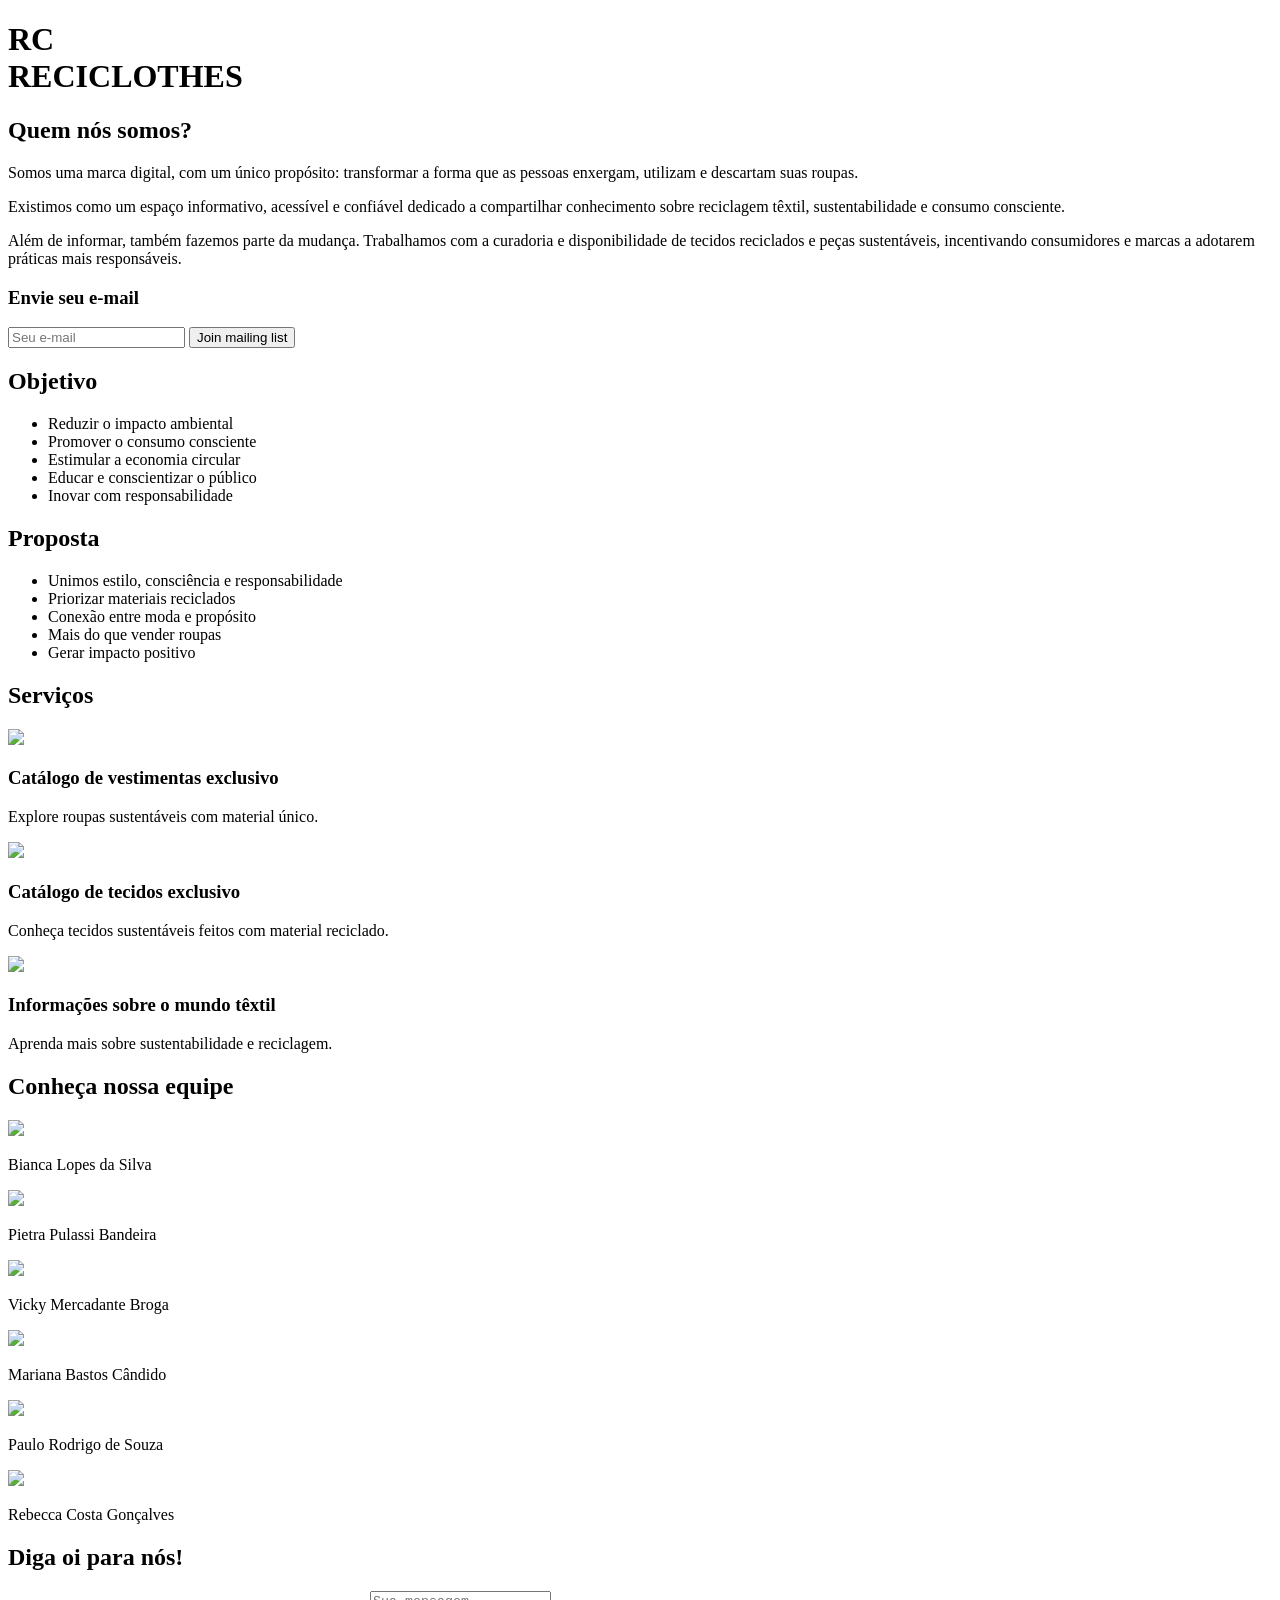
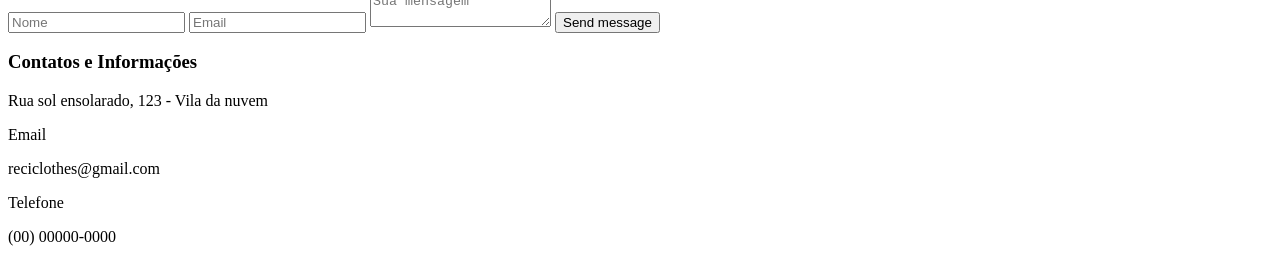
==== index.html @ 9fe7ce59 "Add files via upload" ====
<!DOCTYPE html>
<html lang="pt-br">
<head>
<meta charset="UTF-8">
<meta name="viewport" content="width=device-width, initial-scale=1.0">
<title>Reciclothes</title>
<link rel="stylesheet" href="style.css">
</head>

<body>

<header class="hero">
<div class="overlay">
<h1 class="logo">RC<br>RECICLOTHES</h1>
</div>
</header>

<section class="about">

<div class="about-text">
<h2>Quem nós somos?</h2>

<p>
Somos uma marca digital, com um único propósito: transformar a forma que as
pessoas enxergam, utilizam e descartam suas roupas.
</p>

<p>
Existimos como um espaço informativo, acessível e confiável dedicado a
compartilhar conhecimento sobre reciclagem têxtil,
sustentabilidade e consumo consciente.
</p>

<p>
Além de informar, também fazemos parte da mudança.
Trabalhamos com a curadoria e disponibilidade de tecidos reciclados
e peças sustentáveis, incentivando consumidores e marcas
a adotarem práticas mais responsáveis.
</p>

</div>

<div class="newsletter">

<h3>Envie seu e-mail</h3>

<input type="email" placeholder="Seu e-mail">

<button>Join mailing list</button>

</div>

</section>

<section class="objetivo">

<div class="box">
<h2>Objetivo</h2>

<ul>
<li>Reduzir o impacto ambiental</li>
<li>Promover o consumo consciente</li>
<li>Estimular a economia circular</li>
<li>Educar e conscientizar o público</li>
<li>Inovar com responsabilidade</li>
</ul>
</div>

<div class="box">
<h2>Proposta</h2>

<ul>
<li>Unimos estilo, consciência e responsabilidade</li>
<li>Priorizar materiais reciclados</li>
<li>Conexão entre moda e propósito</li>
<li>Mais do que vender roupas</li>
<li>Gerar impacto positivo</li>
</ul>
</div>

</section>

<section class="servicos">

<h2>Serviços</h2>

<div class="cards">

<div class="card">
<img src="img/roupas.jpg">
<h3>Catálogo de vestimentas exclusivo</h3>
<p>Explore roupas sustentáveis com material único.</p>
</div>

<div class="card">
<img src="img/tecidos.jpg">
<h3>Catálogo de tecidos exclusivo</h3>
<p>Conheça tecidos sustentáveis feitos com material reciclado.</p>
</div>

<div class="card">
<img src="img/fabrica.jpg">
<h3>Informações sobre o mundo têxtil</h3>
<p>Aprenda mais sobre sustentabilidade e reciclagem.</p>
</div>

</div>

</section>

<section class="equipe">

<h2>Conheça nossa equipe</h2>

<div class="team">

<div class="member">
<img src="img/pessoa1.jpg">
<p>Bianca Lopes da Silva</p>
</div>

<div class="member">
<img src="img/pessoa2.jpg">
<p>Pietra Pulassi Bandeira</p>
</div>

<div class="member">
<img src="img/pessoa3.jpg">
<p>Vicky Mercadante Broga</p>
</div>

<div class="member">
<img src="img/pessoa4.jpg">
<p>Mariana Bastos Cândido</p>
</div>

<div class="member">
<img src="img/pessoa5.jpg">
<p>Paulo Rodrigo de Souza</p>
</div>

<div class="member">
<img src="img/pessoa6.jpg">
<p>Rebecca Costa Gonçalves</p>
</div>

</div>

</section>

<section class="contato">

<h2>Diga oi para nós!</h2>

<form>

<input type="text" placeholder="Nome">

<input type="email" placeholder="Email">

<textarea placeholder="Sua mensagem"></textarea>

<button>Send message</button>

</form>

</section>

<footer>

<h3>Contatos e Informações</h3>

<p>Rua sol ensolarado, 123 - Vila da nuvem</p>

<p>Email</p>
<p>reciclothes@gmail.com</p>

<p>Telefone</p>
<p>(00) 00000-0000</p>

</footer>

</body>
</html>
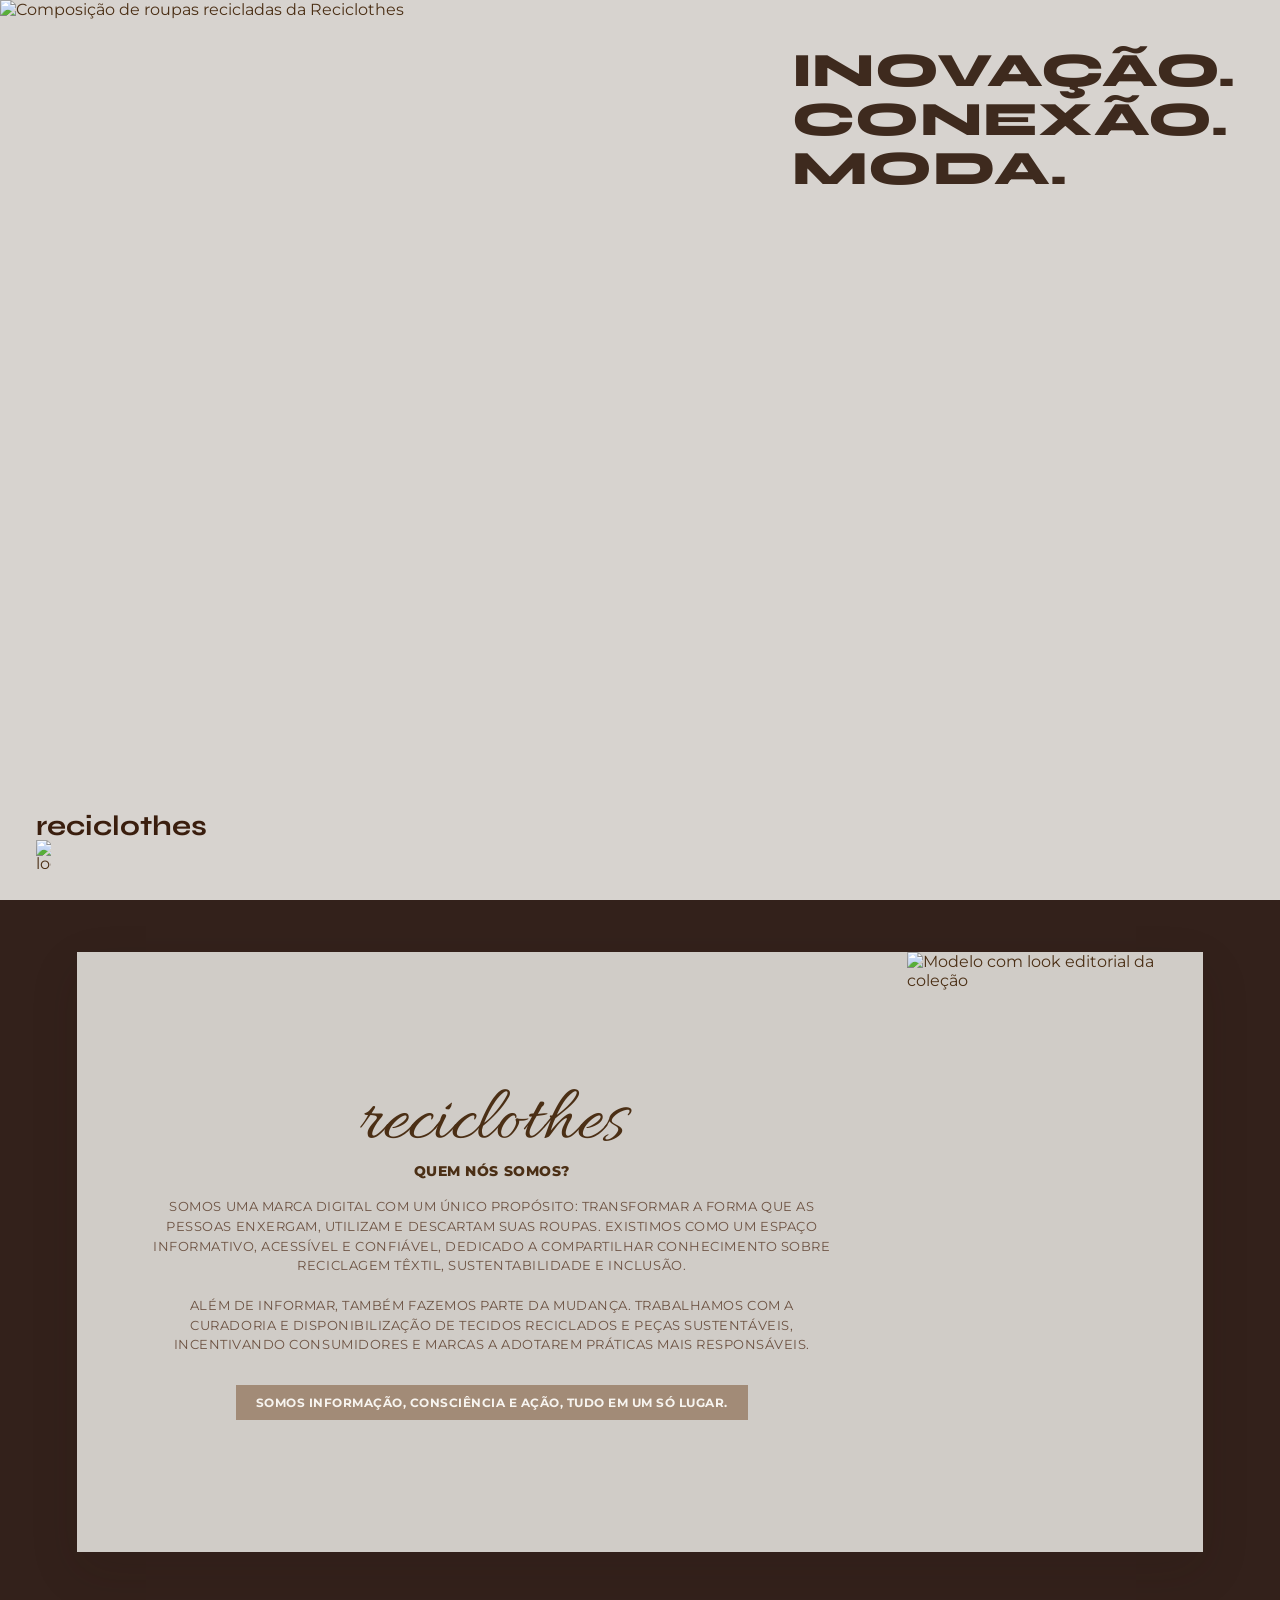
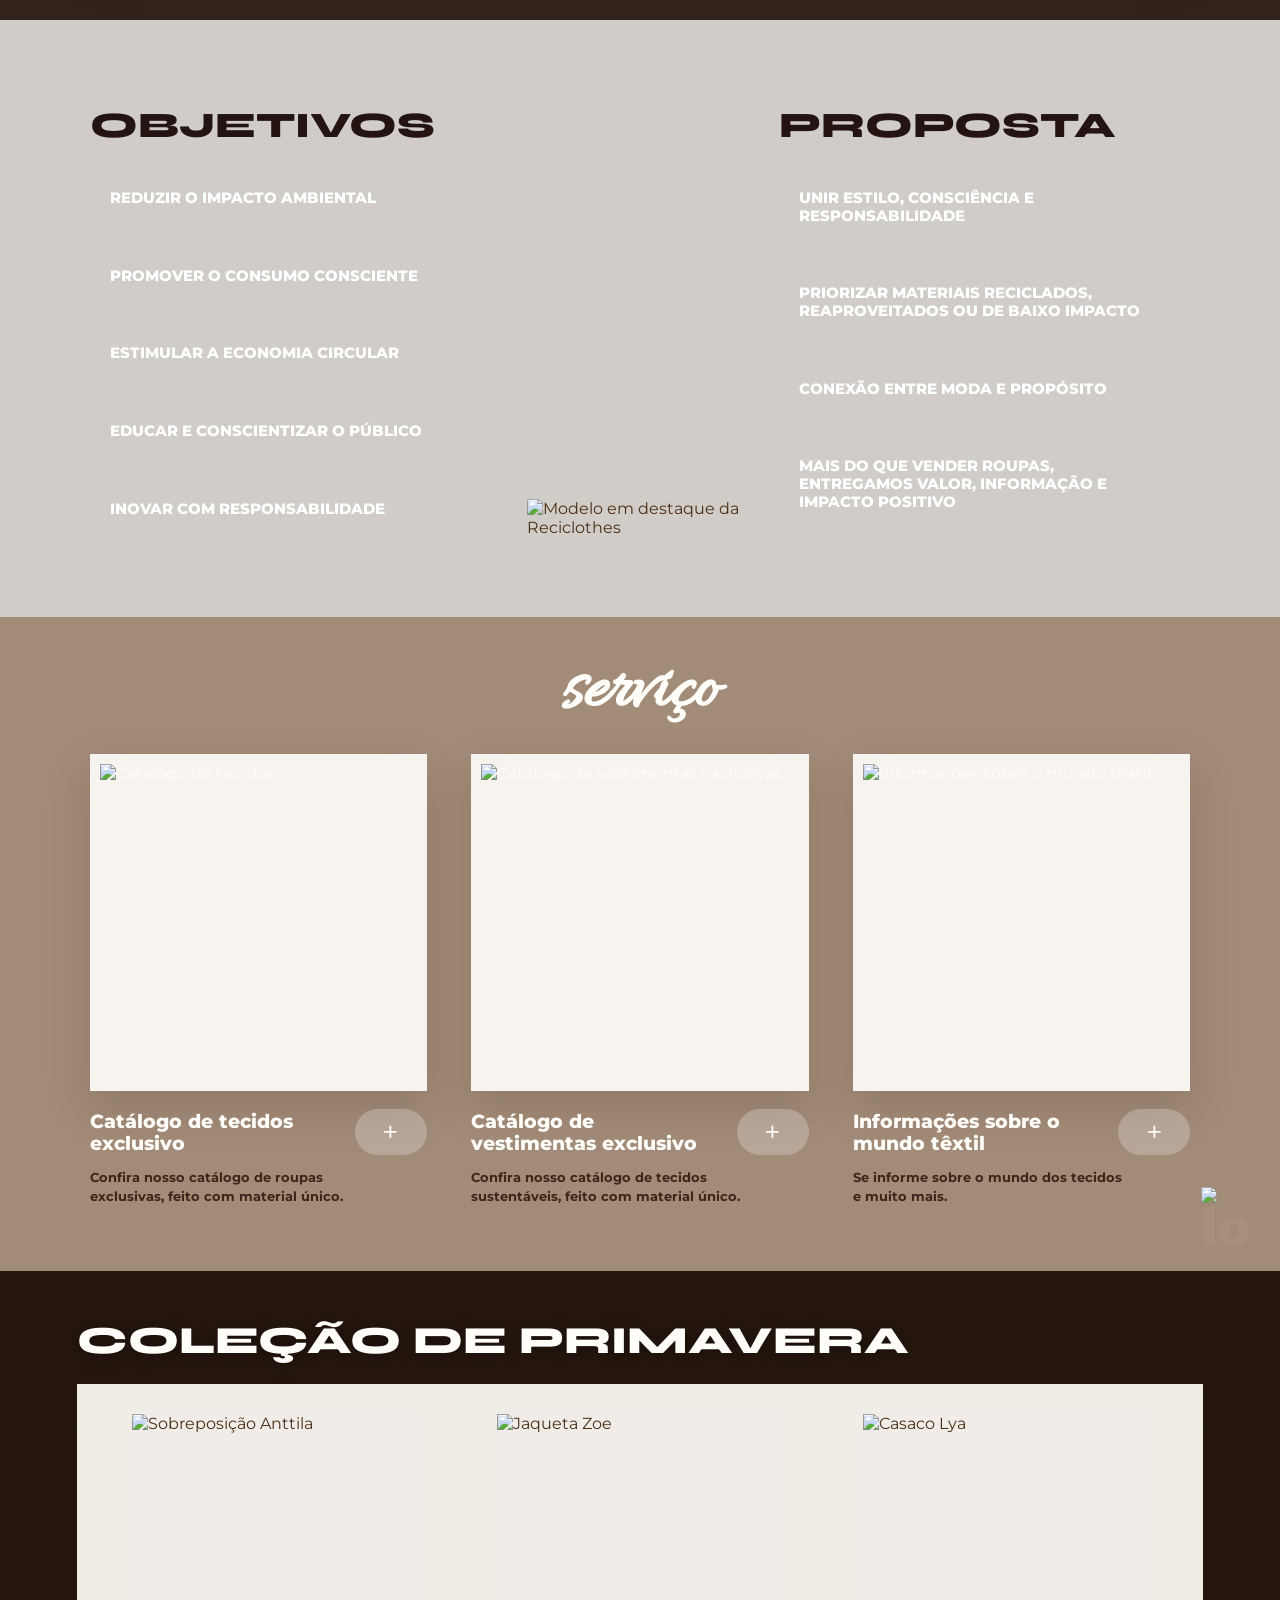
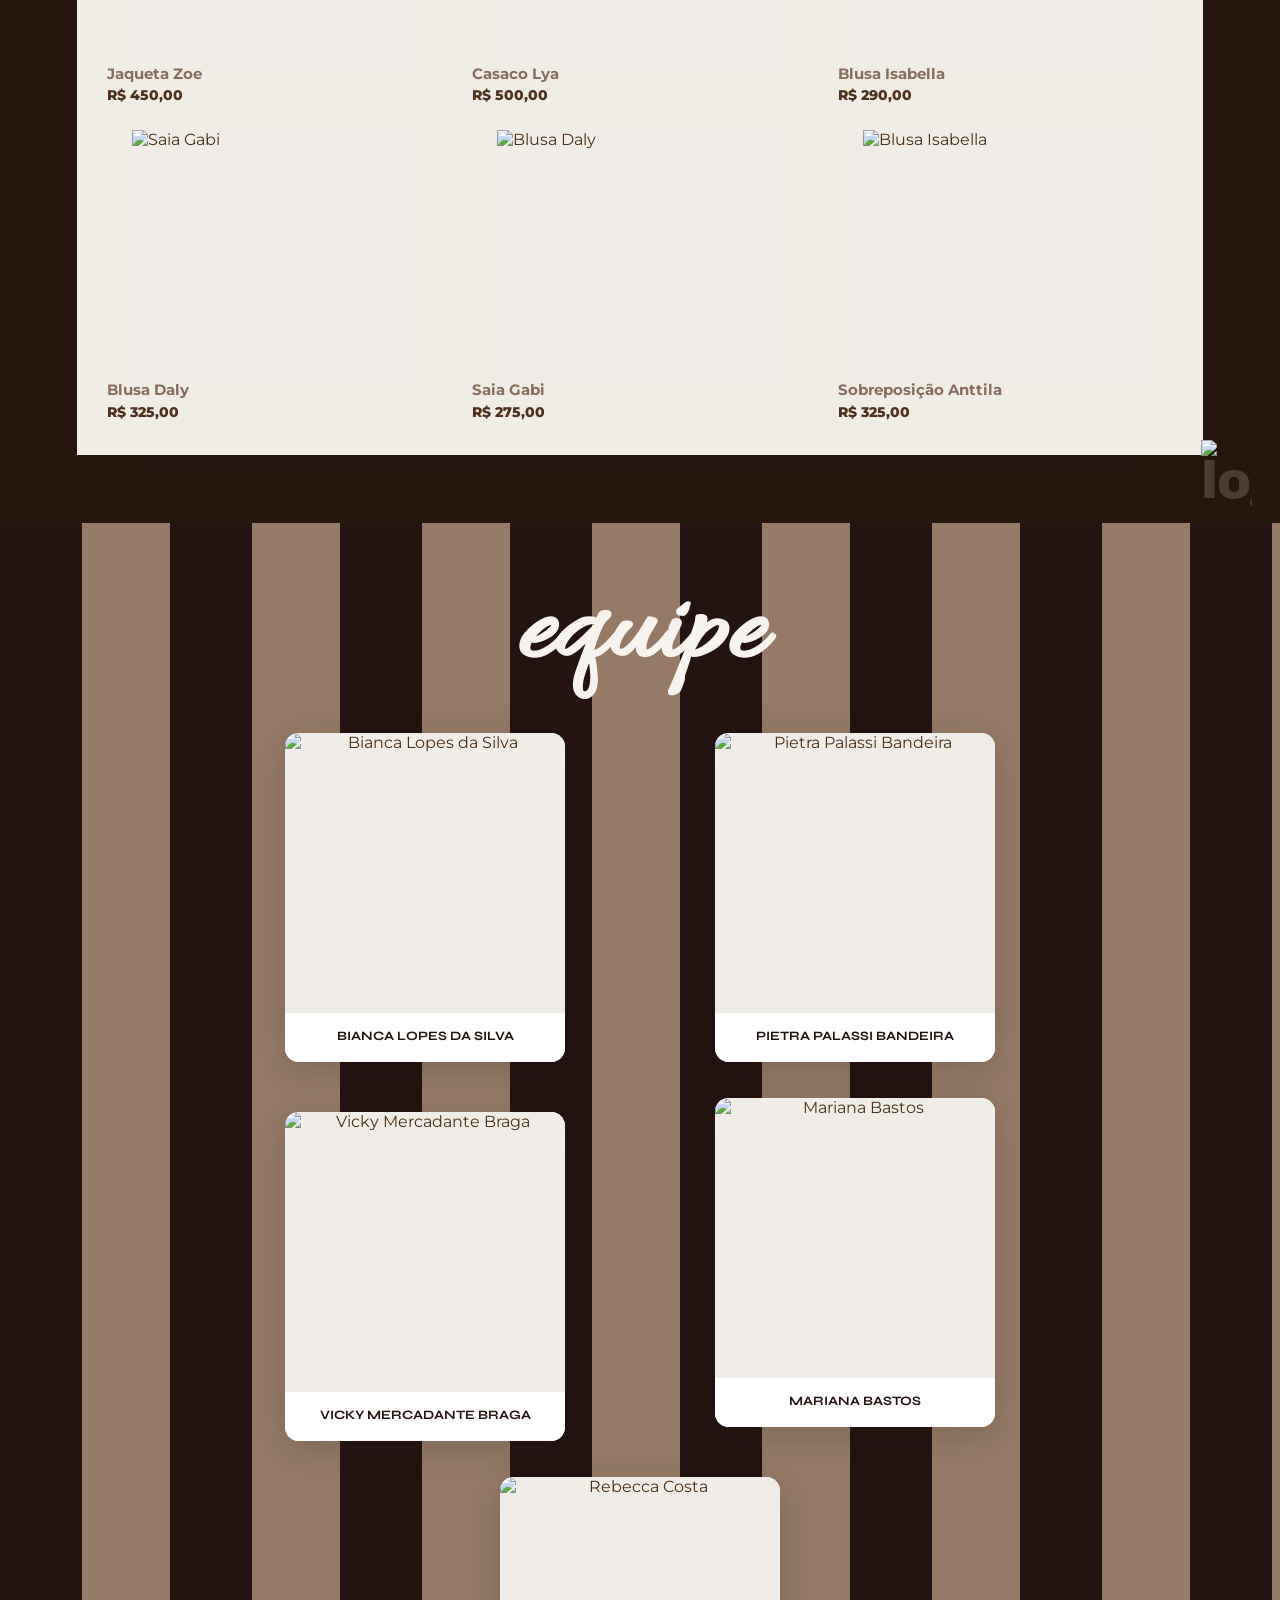
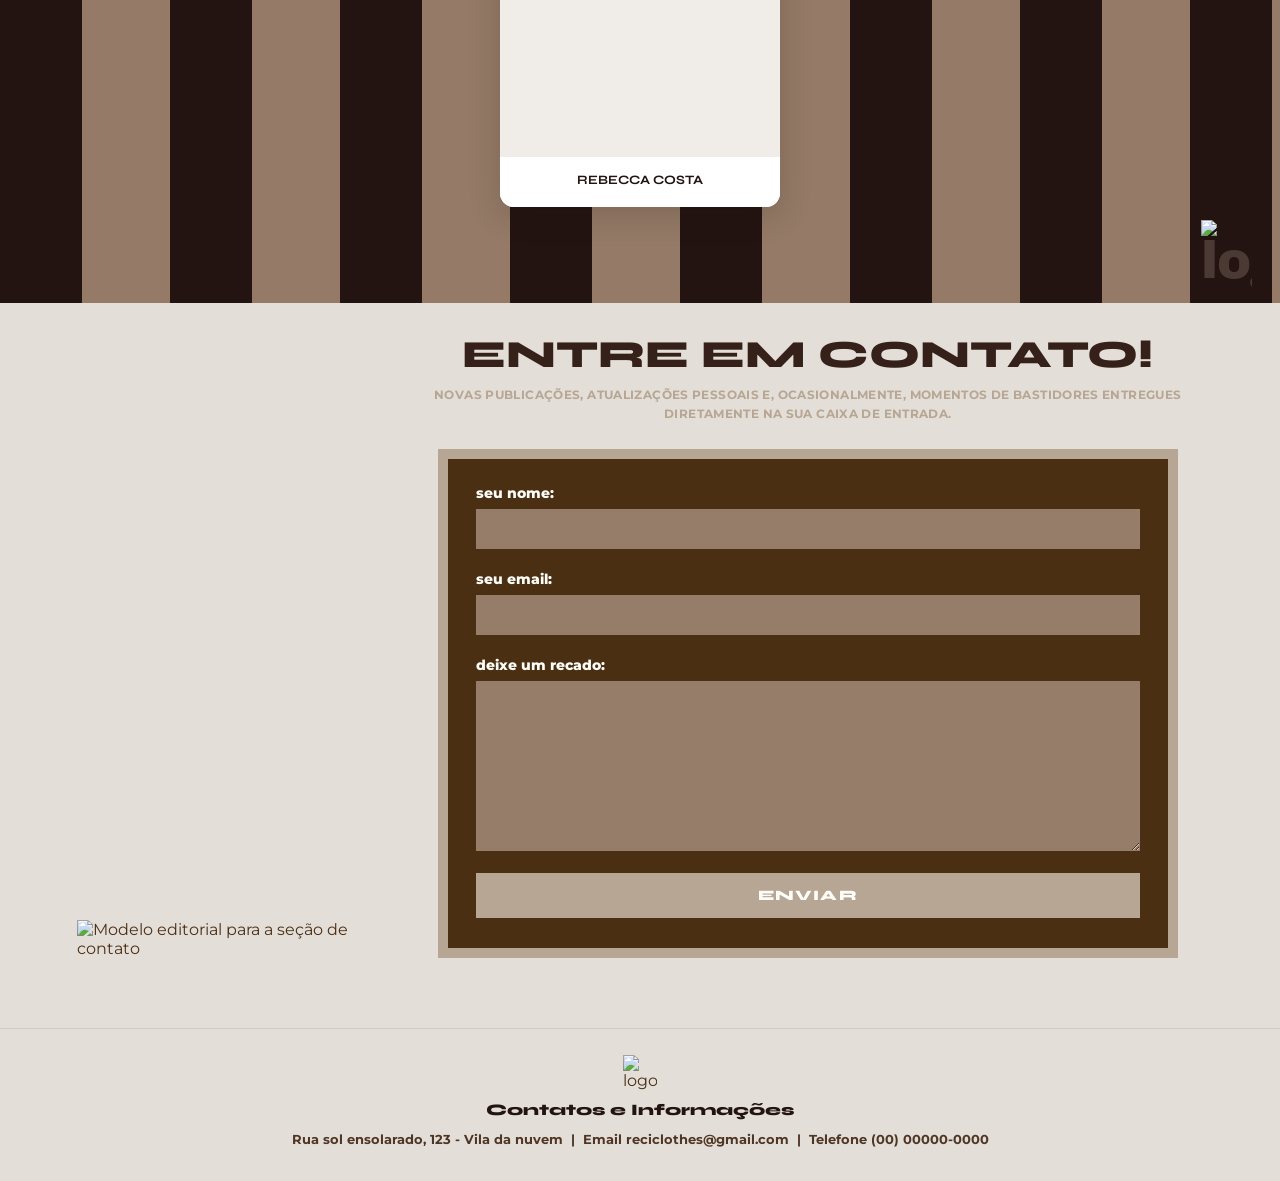
==== commit 3bb2a4e6: "Add files via upload" ====
--- a/index.html
+++ b/index.html
@@ -1,184 +1,249 @@
-<!DOCTYPE html>
-<html lang="pt-br">
-<head>
-<meta charset="UTF-8">
-<meta name="viewport" content="width=device-width, initial-scale=1.0">
-<title>Reciclothes</title>
-<link rel="stylesheet" href="style.css">
-</head>
-
-<body>
-
-<header class="hero">
-<div class="overlay">
-<h1 class="logo">RC<br>RECICLOTHES</h1>
-</div>
-</header>
-
-<section class="about">
-
-<div class="about-text">
-<h2>Quem nós somos?</h2>
-
-<p>
-Somos uma marca digital, com um único propósito: transformar a forma que as
-pessoas enxergam, utilizam e descartam suas roupas.
-</p>
-
-<p>
-Existimos como um espaço informativo, acessível e confiável dedicado a
-compartilhar conhecimento sobre reciclagem têxtil,
-sustentabilidade e consumo consciente.
-</p>
-
-<p>
-Além de informar, também fazemos parte da mudança.
-Trabalhamos com a curadoria e disponibilidade de tecidos reciclados
-e peças sustentáveis, incentivando consumidores e marcas
-a adotarem práticas mais responsáveis.
-</p>
-
-</div>
-
-<div class="newsletter">
-
-<h3>Envie seu e-mail</h3>
-
-<input type="email" placeholder="Seu e-mail">
-
-<button>Join mailing list</button>
-
-</div>
-
-</section>
-
-<section class="objetivo">
-
-<div class="box">
-<h2>Objetivo</h2>
-
-<ul>
-<li>Reduzir o impacto ambiental</li>
-<li>Promover o consumo consciente</li>
-<li>Estimular a economia circular</li>
-<li>Educar e conscientizar o público</li>
-<li>Inovar com responsabilidade</li>
-</ul>
-</div>
-
-<div class="box">
-<h2>Proposta</h2>
-
-<ul>
-<li>Unimos estilo, consciência e responsabilidade</li>
-<li>Priorizar materiais reciclados</li>
-<li>Conexão entre moda e propósito</li>
-<li>Mais do que vender roupas</li>
-<li>Gerar impacto positivo</li>
-</ul>
-</div>
-
-</section>
-
-<section class="servicos">
-
-<h2>Serviços</h2>
-
-<div class="cards">
-
-<div class="card">
-<img src="img/roupas.jpg">
-<h3>Catálogo de vestimentas exclusivo</h3>
-<p>Explore roupas sustentáveis com material único.</p>
-</div>
-
-<div class="card">
-<img src="img/tecidos.jpg">
-<h3>Catálogo de tecidos exclusivo</h3>
-<p>Conheça tecidos sustentáveis feitos com material reciclado.</p>
-</div>
-
-<div class="card">
-<img src="img/fabrica.jpg">
-<h3>Informações sobre o mundo têxtil</h3>
-<p>Aprenda mais sobre sustentabilidade e reciclagem.</p>
-</div>
-
-</div>
-
-</section>
-
-<section class="equipe">
-
-<h2>Conheça nossa equipe</h2>
-
-<div class="team">
-
-<div class="member">
-<img src="img/pessoa1.jpg">
-<p>Bianca Lopes da Silva</p>
-</div>
-
-<div class="member">
-<img src="img/pessoa2.jpg">
-<p>Pietra Pulassi Bandeira</p>
-</div>
-
-<div class="member">
-<img src="img/pessoa3.jpg">
-<p>Vicky Mercadante Broga</p>
-</div>
-
-<div class="member">
-<img src="img/pessoa4.jpg">
-<p>Mariana Bastos Cândido</p>
-</div>
-
-<div class="member">
-<img src="img/pessoa5.jpg">
-<p>Paulo Rodrigo de Souza</p>
-</div>
-
-<div class="member">
-<img src="img/pessoa6.jpg">
-<p>Rebecca Costa Gonçalves</p>
-</div>
-
-</div>
-
-</section>
-
-<section class="contato">
-
-<h2>Diga oi para nós!</h2>
-
-<form>
-
-<input type="text" placeholder="Nome">
-
-<input type="email" placeholder="Email">
-
-<textarea placeholder="Sua mensagem"></textarea>
-
-<button>Send message</button>
-
-</form>
-
-</section>
-
-<footer>
-
-<h3>Contatos e Informações</h3>
-
-<p>Rua sol ensolarado, 123 - Vila da nuvem</p>
-
-<p>Email</p>
-<p>reciclothes@gmail.com</p>
-
-<p>Telefone</p>
-<p>(00) 00000-0000</p>
-
-</footer>
-
-</body>
-</html>+<!DOCTYPE html>
+<html lang="pt-BR">
+<head>
+  <meta charset="UTF-8" />
+  <meta name="viewport" content="width=device-width, initial-scale=1.0" />
+  <title>Reciclothes</title>
+  <link rel="preconnect" href="https://fonts.googleapis.com">
+  <link rel="preconnect" href="https://fonts.gstatic.com" crossorigin>
+  <link href="https://fonts.googleapis.com/css2?family=Allura&family=Archivo+Black&family=Cormorant+Garamond:wght@400;600;700&family=Montserrat:wght@400;500;600;700;800&family=Red+Hat+Display:ital,wght@0,300..900;1,300..900&family=Syne:wght@700;800&display=swap" rel="stylesheet">
+  <link rel="stylesheet" href="style.css" />
+</head>
+<body>
+  <main class="site-wrapper">
+
+    <!-- ===== HERO ===== -->
+    <section class="hero" id="inicio">
+      <img class="hero-banner" src="img/1.png" alt="Composição de roupas recicladas da Reciclothes" />
+      <!-- Logo RC no canto inferior esquerdo -->
+      <div class="hero-brand">
+        <span class="hero-logo-wordmark">reciclothes</span>
+        <div class="hero-logo-rc">
+          <img class="logo-img" src="img/logo.png" alt="logo">
+        </div>
+      </div>
+      <!-- Tagline no canto superior direito -->
+      <div class="hero-copy">
+        <p>INOVAÇÃO.</p>
+        <p>CONEXÃO.</p>
+        <p>MODA.</p>
+      </div>
+    </section>
+
+    <!-- ===== SOBRE ===== -->
+    <section class="about section-dark" id="sobre">
+      <div class="about-card">
+        <div class="about-text">
+          <span class="script">reciclothes</span>
+          <p class="about-kicker">QUEM NÓS SOMOS?</p>
+          <p class="about-body">
+            SOMOS UMA MARCA DIGITAL COM UM ÚNICO PROPÓSITO:
+            TRANSFORMAR A FORMA QUE AS PESSOAS ENXERGAM,
+            UTILIZAM E DESCARTAM SUAS ROUPAS. EXISTIMOS COMO UM ESPAÇO
+            INFORMATIVO, ACESSÍVEL E CONFIÁVEL, DEDICADO A COMPARTILHAR
+            CONHECIMENTO SOBRE RECICLAGEM TÊXTIL, SUSTENTABILIDADE E
+            INCLUSÃO.
+          </p>
+          <p class="about-body">
+            ALÉM DE INFORMAR, TAMBÉM FAZEMOS PARTE DA MUDANÇA.
+            TRABALHAMOS COM A CURADORIA E DISPONIBILIZAÇÃO DE TECIDOS
+            RECICLADOS E PEÇAS SUSTENTÁVEIS, INCENTIVANDO CONSUMIDORES E
+            MARCAS A ADOTAREM PRÁTICAS MAIS RESPONSÁVEIS.
+          </p>
+          <div class="highlight-tag">SOMOS INFORMAÇÃO, CONSCIÊNCIA E AÇÃO, TUDO EM UM SÓ LUGAR.</div>
+        </div>
+        <div class="about-visual">
+          <img src="img/2.png" alt="Modelo com look editorial da coleção" />
+        </div>
+      </div>
+    </section>
+
+    <!-- ===== MISSÃO / PROPOSTA ===== -->
+    <section class="mission section-light" id="proposta">
+      <div class="mission-column mission-col-left">
+        <h2>OBJETIVOS</h2>
+        <ul>
+          <li>REDUZIR O IMPACTO AMBIENTAL</li>
+          <li>PROMOVER O CONSUMO CONSCIENTE</li>
+          <li>ESTIMULAR A ECONOMIA CIRCULAR</li>
+          <li>EDUCAR E CONSCIENTIZAR O PÚBLICO</li>
+          <li>INOVAR COM RESPONSABILIDADE</li>
+        </ul>
+      </div>
+
+      <div class="mission-figure">
+        <img src="img/3.png" alt="Modelo em destaque da Reciclothes" />
+      </div>
+
+      <div class="mission-column mission-col-right">
+        <h2>PROPOSTA</h2>
+        <ul>
+          <li>UNIR ESTILO, CONSCIÊNCIA E RESPONSABILIDADE</li>
+          <li>PRIORIZAR MATERIAIS RECICLADOS, REAPROVEITADOS OU DE BAIXO IMPACTO</li>
+          <li>CONEXÃO ENTRE MODA E PROPÓSITO</li>
+          <li>MAIS DO QUE VENDER ROUPAS, ENTREGAMOS VALOR, INFORMAÇÃO E IMPACTO POSITIVO</li>
+        </ul>
+      </div>
+    </section>
+
+    <!-- ===== SERVIÇOS ===== -->
+    <section class="services section-taupe" id="servicos">
+      <h2 class="section-script">serviço</h2>
+      <div class="service-grid">
+        <article class="service-card">
+          <div class="service-image">
+            <img src="img/4.png" alt="Catálogo de tecidos" />
+          </div>
+          <div class="service-info">
+            <h3>Catálogo de tecidos exclusivo</h3>
+            <button type="button" aria-label="Abrir catálogo de tecidos" onclick="window.location.href='construcao.html'">+</button>
+          </div>
+          <p>Confira nosso catálogo de roupas exclusivas, feito com material único.</p>
+        </article>
+
+        <article class="service-card">
+          <div class="service-image">
+            <img src="img/5.png" alt="Catálogo de vestimentas exclusivas" />
+          </div>
+          <div class="service-info">
+            <h3>Catálogo de vestimentas exclusivo</h3>
+            <button type="button" aria-label="Abrir catálogo de vestimentas" onclick="window.location.href='construcao.html'">+</button>
+          </div>
+          <p>Confira nosso catálogo de tecidos sustentáveis, feito com material único.</p>
+        </article>
+
+        <article class="service-card">
+          <div class="service-image">
+            <img src="img/6.png" alt="Informações sobre o mundo têxtil" />
+          </div>
+          <div class="service-info">
+            <h3>Informações sobre o mundo têxtil</h3>
+            <button type="button" aria-label="Abrir informações" onclick="window.location.href='construcao.html'">+</button>
+          </div>
+          <p>Se informe sobre o mundo dos tecidos e muito mais.</p>
+        </article>
+      </div>
+      <img class="watermark" src="img/logo.png" alt="logo">
+    </section>
+
+    <!-- ===== COLEÇÃO ===== -->
+    <section class="collection section-pattern" id="colecao">
+      <div class="collection-overlay"></div>
+      <div class="collection-inner">
+        <h2>COLEÇÃO DE PRIMAVERA</h2>
+        <div class="product-grid">
+          <article class="product-card">
+            <img src="img/7.png" alt="Sobreposição Anttila" />
+            <h3>Jaqueta Zoe</h3>
+            <p>R$ 450,00</p>
+          </article>
+          <article class="product-card">
+            <img src="img/8.png" alt="Jaqueta Zoe" />
+            <h3>Casaco Lya</h3>
+            <p>R$ 500,00</p>
+          </article>
+          <article class="product-card">
+            <img src="img/9.png" alt="Casaco Lya" />
+            <h3>Blusa Isabella</h3>
+            <p>R$ 290,00</p>
+          </article>
+          <article class="product-card">
+            <img src="img/10.png" alt="Saia Gabi" />
+            <h3>Blusa Daly</h3>
+            <p>R$ 325,00</p>
+          </article>
+          <article class="product-card">
+            <img src="img/11.png" alt="Blusa Daly" />
+            <h3>Saia Gabi</h3>
+            <p>R$ 275,00</p>
+          </article>
+          <article class="product-card">
+            <img src="img/12.png" alt="Blusa Isabella" />
+            <h3>Sobreposição Anttila</h3>
+            <p>R$ 325,00</p>
+          </article>
+        </div>
+      </div>
+      <img class="watermark" src="img/logo.png" alt="logo">
+    </section>
+
+    <!-- ===== EQUIPE ===== -->
+    <section class="team" id="equipe">
+      <h2>equipe</h2>
+      <div class="team-grid">
+        <article class="member-card">
+          <div class="member-photo">
+            <img src="img/equipe (4).jpeg" alt="Bianca Lopes da Silva">
+          </div>
+          <p class="member-name">BIANCA LOPES DA SILVA</p>
+        </article>
+        <article class="member-card">
+          <div class="member-photo">
+            <img src="img/equipe (2).jpeg" alt="Pietra Palassi Bandeira">
+          </div>
+          <p class="member-name">PIETRA PALASSI BANDEIRA</p>
+        </article>
+        <article class="member-card">
+          <div class="member-photo">
+            <img src="img/equipe (3).jpeg" alt="Vicky Mercadante Braga">
+          </div>
+          <p class="member-name">VICKY MERCADANTE BRAGA</p>
+        </article>
+        <article class="member-card member-card-offset">
+          <div class="member-photo">
+            <img src="img/equipe (1).jpeg" alt="Mariana Bastos">
+          </div>
+          <p class="member-name">MARIANA BASTOS</p>
+        </article>
+        <article class="member-card member-card-offset">
+          <div class="member-photo">
+            <img src="img/equipe (5).jpeg" alt="Rebecca Costa">
+          </div>
+          <p class="member-name">REBECCA COSTA</p>
+        </article>
+      </div>
+      <img class="watermark" src="img/logo.png" alt="logo">
+    </section>
+
+    <!-- ===== CONTATO ===== -->
+    <section class="contact-section" id="contato">
+      <div class="contact-layout">
+        <div class="contact-figure">
+         <img src="img/13.png" alt="Modelo editorial para a seção de contato" />
+        </div>
+
+        <div class="contact-content">
+          <h2>ENTRE EM CONTATO!</h2>
+          <p class="contact-lead">
+            NOVAS PUBLICAÇÕES, ATUALIZAÇÕES PESSOAIS E, OCASIONALMENTE,
+            MOMENTOS DE BASTIDORES ENTREGUES DIRETAMENTE NA SUA CAIXA DE ENTRADA.
+          </p>
+
+          <form class="contact-form" action="#" method="post">
+            <label for="nome">seu nome:</label>
+            <input id="nome" type="text" name="nome" autocomplete="name" />
+
+            <label for="email">seu email:</label>
+            <input id="email" type="email" name="email" autocomplete="email" />
+
+            <label for="mensagem">deixe um recado:</label>
+            <textarea id="mensagem" name="mensagem"></textarea>
+
+            <button type="submit" class="contact-submit">ENVIAR</button>
+          </form>
+        </div>
+      </div>
+    </section>
+
+    <!-- ===== RODAPÉ ===== -->
+    <footer class="footer">
+      <div class="footer-logo">
+        <img class="logo-img" src="img/logo.png" alt="logo">
+      </div>
+      <strong>Contatos e Informações</strong>
+      <p>Rua sol ensolarado, 123 - Vila da nuvem &nbsp;|&nbsp; Email reciclothes@gmail.com &nbsp;|&nbsp; Telefone (00) 00000-0000</p>
+    </footer>
+
+  </main>
+</body>
+</html>
--- a/style.css
+++ b/style.css
@@ -0,0 +1,926 @@
+/* ============================================================
+   RECICLOTHES — style.css
+   Paleta terrosa / cream fiel ao design de referência
+   ============================================================ */
+
+/* ---------- TOKENS ---------- */
+:root {
+  --cream:        #ece8e1;
+  --paper:        #f7f4ef;
+  --white-warm:   #fffdf9;
+  --taupe:        #a28b77;
+  --taupe-soft:   #b7a693;
+  --brown:        #4b2f15;
+  --brown-deep:   #231411;
+  --brown-muted:  #6c5242;
+  --dark-section: #33211b;
+  --shadow:       0 18px 45px rgba(35, 20, 17, 0.14);
+  --shadow-card:  0 8px 32px rgba(35, 20, 17, 0.18);
+  --shadow-hover: 0 16px 48px rgba(35, 20, 17, 0.28);
+}
+
+/* ---------- RESET ---------- */
+*, *::before, *::after {
+  box-sizing: border-box;
+  margin: 0;
+  padding: 0;
+}
+
+html {
+  scroll-behavior: smooth;
+}
+
+body {
+  font-family: 'Montserrat', sans-serif;
+  background: #d9d4cd;
+  color: var(--brown);
+  /* Remove margens externas */
+  margin: 0;
+  padding: 0;
+  overflow-x: hidden;
+}
+
+img {
+  display: block;
+  width: 100%;
+  max-width: 100%;
+}
+
+button, input, textarea { font: inherit; }
+
+ul { list-style: none; }
+
+/* ---------- WRAPPER — Full Width ---------- */
+.site-wrapper {
+  width: 100%;
+  margin: 0;
+  background: var(--cream);
+  overflow: clip;
+}
+
+/* ============================================================
+   LOGO RC
+   ============================================================ */
+.logo-r,
+.logo-c {
+  font-family: 'Archivo Black', sans-serif;
+  font-weight: 400;
+  color: var(--taupe-soft);
+  letter-spacing: -0.02em;
+  line-height: 1;
+}
+
+/* Logo no footer (versão escura) */
+.footer-logo .logo-r,
+.footer-logo .logo-c {
+  color: var(--taupe);
+}
+
+/* ============================================================
+   HERO
+   ============================================================ */
+.hero {
+  position: relative;
+  width: 100%;
+  min-height: 100vh;
+  overflow: hidden;
+  background: #d7d3cf;
+}
+
+.hero-banner {
+  width: 100%;
+  height: 100vh;
+  object-fit: cover;
+  object-position: center top;
+}
+
+/* Logo RC canto inferior esquerdo */
+.hero-brand {
+  position: absolute;
+  bottom: 28px;
+  left: 36px;
+  display: flex;
+  flex-direction: column;
+  align-items: flex-start;
+  line-height: 1;
+}
+
+.hero-brand img{
+  width: 30%;
+}
+
+.hero-logo-rc {
+  display: flex;
+  align-items: baseline;
+  line-height: 1;
+}
+
+.hero-logo-rc .logo-r,
+.hero-logo-rc .logo-c {
+  font-size: clamp(3.5rem, 6vw, 7.5rem);
+}
+
+.hero-logo-wordmark {
+  font-family: 'Syne', sans-serif;
+  font-weight: bolder;
+  font-size: clamp(1.4rem, 2.2vw, 2.6rem);
+  color: #3a1e0e;
+  line-height: 1;
+  margin-top: 2px;
+}
+
+/* Tagline canto superior direito */
+.hero-copy {
+  position: absolute;
+  top: 48px;
+  right: 44px;
+  display: grid;
+  gap: 4px;
+  text-align: left;
+}
+
+.hero-copy p {
+  font-family: 'Syne', sans-serif;
+  font-weight: 800;
+  font-size: 300%;
+  line-height: 0.94;
+  letter-spacing: 0.015em;
+  color: #3e2a1e;
+}
+
+/* ============================================================
+   SOBRE
+   ============================================================ */
+.section-dark {
+  background: var(--dark-section);
+  padding: 52px 6vw 68px;
+  width: 100%;
+}
+
+.about-card {
+  display: grid;
+  grid-template-columns: minmax(0, 1.4fr) minmax(200px, 0.5fr);
+  background: #d0ccc7;
+  min-height: 600px;
+  box-shadow: var(--shadow);
+}
+
+.about-text {
+  display: flex;
+  flex-direction: column;
+  align-items: center;
+  justify-content: center;
+  padding: 64px 68px 58px;
+  text-align: center;
+}
+
+.script,
+.section-script,
+.team h2 {
+  font-family: 'Allura', cursive;
+}
+
+.script {
+  font-size: clamp(3rem, 6.2vw, 7.8rem);
+  line-height: 0.85;
+  color: var(--brown);
+  margin-bottom: 6px;
+}
+
+.about-kicker {
+  font-size: clamp(0.85rem, 0.95vw, 1.1rem);
+  font-weight: 800;
+  letter-spacing: 0.04em;
+  margin-bottom: 18px;
+  color: var(--brown);
+}
+
+.about-body {
+  max-width: 680px;
+  font-size: clamp(0.82rem, 0.9vw, 1.05rem);
+  line-height: 1.5;
+  letter-spacing: 0.04em;
+  text-transform: uppercase;
+  color: var(--brown-muted);
+}
+
+.about-body + .about-body { margin-top: 20px; }
+
+.highlight-tag {
+  margin-top: 30px;
+  padding: 10px 20px;
+  background: var(--taupe);
+  color: var(--paper);
+  font-size: clamp(0.78rem, 0.88vw, 1rem);
+  font-weight: 700;
+  letter-spacing: 0.04em;
+  text-transform: uppercase;
+}
+
+.about-visual {
+  min-height: 100%;
+}
+
+.about-visual img {
+  height: 100%;
+  object-position: center top;
+}
+
+/* ============================================================
+   MISSÃO / PROPOSTA
+   ============================================================ */
+.section-light {
+  display: grid;
+  grid-template-columns: minmax(0, 1fr) minmax(200px, 0.55fr) minmax(0, 1fr);
+  gap: 2vw;
+  align-items: start;
+  padding: 90px 7vw 80px;
+  background: #d0ccc7;
+  width: 100%;
+}
+
+.mission-column h2 {
+  font-family: 'Syne', sans-serif;
+  font-weight: 800;
+  font-size: clamp(1.8rem, 2.8vw, 3.6rem);
+  line-height: 0.92;
+  margin-bottom: 26px;
+  color: #231411;
+}
+
+.mission-column li {
+  font-size: clamp(0.85rem, 1.2vw, 1.5rem);
+  line-height: 1.15;
+  font-weight: 800;
+  color: #ffffff;
+  padding: 20px;
+}
+
+.mission-column li + li { margin-top: 20px; }
+
+.mission-col-right li { color: #ffffff; }
+
+.mission-figure {
+  align-self: stretch;
+  display: flex;
+  align-items: flex-end;
+  justify-content: center;
+}
+
+.mission-figure img {
+  max-height: 860px;
+  width: auto;
+  object-fit: contain;
+}
+
+/* ============================================================
+   SERVIÇOS
+   ============================================================ */
+.section-taupe {
+  background: var(--taupe);
+  padding: 44px 7vw 64px;
+  position: relative;
+  width: 100%;
+}
+
+.section-script {
+  margin-bottom: 30px;
+  font-size: clamp(3rem, 5.8vw, 6rem);
+  line-height: 0.85;
+  color: var(--white-warm);
+  text-align: center;
+}
+
+.service-grid {
+  display: grid;
+  grid-template-columns: repeat(3, minmax(0, 1fr));
+  gap: 3.5vw;
+}
+
+.service-card {
+  color: var(--white-warm);
+  transition: transform 0.3s ease;
+}
+
+.service-card:hover {
+  transform: translateY(-6px);
+}
+
+.service-image {
+  padding: 10px;
+  background: var(--paper);
+  box-shadow: var(--shadow);
+  overflow: hidden;
+}
+
+.service-image img {
+  aspect-ratio: 1 / 1;
+  object-fit: cover;
+  transition: transform 0.4s ease;
+}
+
+.service-card:hover .service-image img {
+  transform: scale(1.05);
+}
+
+.service-info {
+  margin-top: 18px;
+  display: flex;
+  align-items: center;
+  justify-content: space-between;
+  gap: 14px;
+}
+
+.service-info h3 {
+  font-size: clamp(1rem, 1.5vw, 1.7rem);
+  line-height: 1.15;
+  font-weight: 800;
+  max-width: 240px;
+}
+
+.service-info button {
+  flex-shrink: 0;
+  width: 72px;
+  height: 46px;
+  border: none;
+  border-radius: 999px;
+  background: rgba(255, 255, 255, 0.24);
+  color: var(--white-warm);
+  font-size: 1.8rem;
+  cursor: pointer;
+  line-height: 1;
+  transition: background 0.2s, transform 0.2s;
+}
+
+.service-info button:hover {
+  background: rgba(255, 255, 255, 0.38);
+  transform: scale(1.08);
+}
+
+.service-card > p {
+  margin-top: 14px;
+  max-width: 280px;
+  font-size: clamp(0.8rem, 1vw, 1.15rem);
+  line-height: 1.45;
+  font-weight: 700;
+  color: #3d2618;
+}
+
+/* ============================================================
+   COLEÇÃO — com background image
+   ============================================================ */
+.section-pattern {
+  padding: 52px 6vw 68px;
+  background-color: #3a2a1e;
+  background-image: url('photo-colecao.jpg'); /* substitua pelo nome da sua foto aqui */
+  background-size: cover;
+  background-position: center;
+  background-attachment: fixed;
+  position: relative;
+  width: 100%;
+}
+
+/* Overlay escuro para legibilidade */
+.collection-overlay {
+  position: absolute;
+  inset: 0;
+  background: rgba(25, 12, 6, 0.62);
+  pointer-events: none;
+  z-index: 0;
+}
+
+.collection-inner {
+  position: relative;
+  z-index: 1;
+}
+
+.collection-inner h2 {
+  font-family: 'Syne', sans-serif;
+  font-weight: 800;
+  font-size: clamp(2rem, 3vw, 4rem);
+  line-height: 0.92;
+  color: var(--white-warm);
+  margin-bottom: 26px;
+  text-shadow: 0 2px 16px rgba(0,0,0,0.4);
+}
+
+.product-grid {
+  display: grid;
+  grid-template-columns: repeat(3, minmax(0, 1fr));
+  gap: 26px 30px;
+  padding: 30px 30px 34px;
+  background: rgba(247, 244, 239, 0.97);
+  box-shadow: var(--shadow);
+}
+
+.product-card {
+  cursor: pointer;
+  transition: transform 0.3s ease;
+}
+
+.product-card:hover {
+  transform: translateY(-5px);
+}
+
+.product-card img {
+  aspect-ratio: 1 / 0.88;
+  object-fit: contain;
+  background: #f0ede8;
+  margin-bottom: 10px;
+  transition: opacity 0.3s ease;
+  width: 85%;
+  margin: auto;
+}
+
+.product-card:hover img {
+  opacity: 0.88;
+}
+
+.product-card h3 {
+  font-size: clamp(0.95rem, 1.2vw, 1.45rem);
+  line-height: 1.15;
+  font-weight: 700;
+  color: #876d5e;
+}
+
+.product-card p {
+  margin-top: 4px;
+  font-size: clamp(0.9rem, 1.1vw, 1.35rem);
+  font-weight: 800;
+  color: #4e311f;
+}
+
+/* ============================================================
+   EQUIPE — Cards brancos com sombra
+   ============================================================ */
+.team {
+  padding: 62px 6vw 82px;
+  background: repeating-linear-gradient(
+    90deg,
+    #231311 0 82px,
+    #947a67 82px 170px
+  );
+  position: relative;
+  width: 100%;
+}
+
+.team h2 {
+  margin-bottom: 44px;
+  text-align: center;
+  font-size: clamp(4rem, 9vw, 8.5rem);
+  line-height: 0.9;
+  color: var(--paper);
+}
+
+.team-grid {
+  display: flex;
+  flex-wrap: wrap;
+  justify-content: center;
+  gap: 50px 150px;
+  justify-items: center;
+}
+
+/* Card branco com sombra */
+.member-card {
+  width: min(100%, 280px);
+  background: #ffffff;
+  border-radius: 14px;
+  box-shadow: var(--shadow-card);
+  overflow: hidden;
+  text-align: center;
+  transition: transform 0.3s ease, box-shadow 0.3s ease;
+  cursor: pointer;
+}
+
+.member-card:hover {
+  transform: translateY(-8px);
+  box-shadow: var(--shadow-hover);
+}
+
+/* 4ª e 5ª ficam levemente acima para criar assimetria */
+.member-card-offset {
+  transform: translateY(-14px);
+}
+
+.member-card-offset:hover {
+  transform: translateY(-22px);
+}
+
+/* Área da foto */
+.member-photo {
+  width: 100%;
+  aspect-ratio: 1 / 1;
+  overflow: hidden;
+  background: #f0ede8;
+}
+
+.member-photo-placeholder {
+  width: 100%;
+  height: 100%;
+  background: linear-gradient(135deg, #e8e2da 0%, #d4ccc0 50%, #c8bfb0 100%);
+}
+
+/* Se houver imagem real dentro do member-photo */
+.member-photo img {
+  width: 100%;
+  height: 100%;
+  object-fit: cover;
+  object-position: center top;
+  transition: transform 0.4s ease;
+}
+
+.member-card:hover .member-photo img {
+  transform: scale(1.05);
+}
+
+.member-name {
+  padding: 16px 12px 18px;
+  font-family: 'Syne', sans-serif;
+  font-weight: 700;
+  font-size: clamp(0.75rem, 1vw, 1.1rem);
+  line-height: 1.2;
+  color: var(--brown-deep);
+  background: #ffffff;
+}
+
+/* ============================================================
+   CONTATO
+   ============================================================ */
+.contact-section {
+  background: #e3dfd8;
+  padding: 34px 6vw 70px;
+  width: 100%;
+}
+
+.contact-layout {
+  display: grid;
+  grid-template-columns: minmax(200px, 0.56fr) minmax(0, 1.44fr);
+  gap: 28px;
+  align-items: end;
+}
+
+.contact-figure {
+  display: flex;
+  justify-content: center;
+  align-items: flex-end;
+}
+
+.contact-figure img {
+  max-height: 660px;
+  width: auto;
+  object-fit: contain;
+}
+
+.contact-content h2 {
+  font-family: 'Syne', sans-serif;
+  font-weight: 800;
+  font-size: clamp(2rem, 3vw, 4rem);
+  line-height: 0.92;
+  color: #352119;
+  text-align: center;
+  margin-bottom: 14px;
+}
+
+.contact-lead {
+  max-width: 880px;
+  margin: 0 auto 26px;
+  text-align: center;
+  font-size: clamp(0.78rem, 0.92vw, 1.1rem);
+  line-height: 1.5;
+  font-weight: 700;
+  text-transform: uppercase;
+  color: var(--taupe-soft);
+  letter-spacing: 0.03em;
+}
+
+.contact-form {
+  max-width: 740px;
+  margin: 0 auto;
+  padding: 26px 28px 30px;
+  border: 10px solid var(--taupe-soft);
+  background: #4a2f12;
+}
+
+.contact-form label {
+  display: block;
+  margin-bottom: 8px;
+  font-size: clamp(0.85rem, 1vw, 1.2rem);
+  font-weight: 800;
+  color: var(--white-warm);
+  text-transform: lowercase;
+}
+
+.contact-form input,
+.contact-form textarea {
+  display: block;
+  width: 100%;
+  border: none;
+  background: #967d6a;
+  color: var(--white-warm);
+  padding: 12px 14px;
+  margin-bottom: 22px;
+  outline: none;
+  font-size: clamp(0.85rem, 1vw, 1.1rem);
+  transition: background 0.2s;
+}
+
+.contact-form input::placeholder,
+.contact-form textarea::placeholder {
+  color: rgba(255, 253, 249, 0.45);
+}
+
+.contact-form input:focus,
+.contact-form textarea:focus {
+  background: #a88d79;
+}
+
+.contact-form textarea {
+  min-height: 170px;
+  resize: vertical;
+}
+
+.contact-submit {
+  display: block;
+  width: 100%;
+  padding: 14px;
+  background: var(--taupe-soft);
+  color: var(--white-warm);
+  border: none;
+  font-family: 'Syne', sans-serif;
+  font-weight: 800;
+  font-size: clamp(0.9rem, 1.1vw, 1.3rem);
+  letter-spacing: 0.08em;
+  cursor: pointer;
+  transition: background 0.25s, transform 0.2s;
+}
+
+.contact-submit:hover {
+  background: var(--taupe);
+  transform: translateY(-2px);
+}
+
+/* ============================================================
+   RODAPÉ
+   ============================================================ */
+.footer {
+  padding: 26px 6vw 34px;
+  text-align: center;
+  background: #e3dfd8;
+  border-top: 1px solid rgba(75, 47, 21, 0.1);
+  width: 100%;
+}
+
+.footer-logo {
+  display: flex;
+  align-items: baseline;
+  justify-content: center;
+  margin-bottom: 10px;
+}
+
+.footer-logo img {
+  width: 3%
+}
+
+.footer strong {
+  display: block;
+  font-family: 'Syne', sans-serif;
+  font-weight: 800;
+  font-size: clamp(1rem, 1.2vw, 1.5rem);
+  margin-bottom: 12px;
+  color: var(--brown-deep);
+}
+
+.footer p {
+  font-size: clamp(0.82rem, 1vw, 1.2rem);
+  font-weight: 700;
+  color: #4f3524;
+}
+
+/* ============================================================
+   MARCA D'ÁGUA "RC"
+   ============================================================ */
+.watermark {
+  position: absolute;
+  bottom: 16px;
+  right: 28px;
+  font-family: 'Archivo Black', sans-serif;
+  font-weight: 400;
+  font-size: clamp(2.5rem, 4vw, 5.5rem);
+  color: rgba(178, 157, 139, 0.28);
+  pointer-events: none;
+  user-select: none;
+  line-height: 1;
+  z-index: 2;
+  letter-spacing: -0.02em;
+  width: 4%;
+}
+
+
+.watermark-right {
+  right: 28px;
+  bottom: 20px;
+}
+
+
+.watermark-team {
+  right: 28px;
+  bottom: 24px;
+  color: rgba(255, 253, 249, 0.14);
+}
+
+
+/* ============================================================
+   RESPONSIVIDADE — TABLET  (≤ 1100px)
+   ============================================================ */
+@media (max-width: 1100px) {
+  .hero-copy {
+    top: 30px;
+    right: 28px;
+  }
+
+  .hero-copy p{
+    font-size: 160%;
+  }
+
+  .about-card {
+    grid-template-columns: 1fr;
+  }
+
+  .about-visual {
+    min-height: 380px;
+    border-left: none;
+    border-top: 1px solid rgba(75, 47, 21, 0.08);
+  }
+
+  .about-visual img {
+    height: 380px;
+    object-position: center top;
+  }
+
+  .section-light {
+    grid-template-columns: 1fr;
+    padding: 40px 6vw 36px;
+  }
+
+  .mission-figure {
+    order: -1;
+  }
+
+  .mission-figure img {
+    max-height: 460px;
+  }
+
+  .contact-layout {
+    grid-template-columns: 1fr;
+  }
+
+  .contact-figure img {
+    max-height: 440px;
+  }
+
+  .service-grid,
+  .product-grid {
+    grid-template-columns: repeat(2, minmax(0, 1fr));
+  }
+
+  /* Equipe: 2 colunas em tablet */
+  .team-grid {
+    grid-template-columns: repeat(2, minmax(0, 1fr));
+  }
+
+  .member-card-offset { transform: none; }
+  .member-card-offset:hover { transform: translateY(-8px); }
+  
+  .mission-column li{
+    padding: none;
+  }
+
+}
+
+/* ============================================================
+   RESPONSIVIDADE — MOBILE  (≤ 760px)
+   ============================================================ */
+@media (max-width: 760px) {
+  /* Hero — mantém altura razoável no mobile */
+  .hero {
+    min-height: 60vh;
+  }
+
+  .hero-banner {
+    height: 60vh;
+    min-height: 280px;
+    object-position: 36% center;
+  }
+
+  .hero-copy {
+    top: 14px;
+    right: 14px;
+    gap: 1px;
+  }
+
+  .hero-copy p { font-size: 100%; color: white;}
+
+  .hero-brand {
+    bottom: 16px;
+    left: 16px;
+  }
+
+  .hero-logo-rc .logo-r { font-size: 2.8rem; }
+  .hero-logo-rc .logo-c { font-size: 2.4rem; }
+  .hero-logo-wordmark { font-size: 1.2rem; }
+
+  /* Padding geral */
+  .section-dark,
+  .section-light,
+  .section-taupe,
+  .section-pattern,
+  .team,
+  .contact-section {
+    padding-left: 16px;
+    padding-right: 16px;
+  }
+
+  .about-card { min-height: auto; }
+  .about-text { padding: 26px 16px 28px; }
+
+  .script,
+  .section-script,
+  .team h2 { font-size: 3rem; }
+
+  .mission-column h2 {
+    font-size: 1.85rem;
+    margin-bottom: 16px;
+  }
+
+  .mission-column li + li { margin-top: 2px; }
+
+  .service-grid,
+  .product-grid {
+    grid-template-columns: 1fr;
+  }
+
+  /* Equipe: 1 coluna em mobile */
+  .team-grid {
+    grid-template-columns: repeat(2, minmax(0, 1fr));
+    gap: 20px;
+  }
+
+  .team {
+    background: repeating-linear-gradient(
+      90deg,
+      #231311 0 44px,
+      #947a67 44px 92px
+    );
+  }
+
+  .member-card {
+    width: 100%;
+  }
+
+  .member-card-offset { transform: none; }
+  .member-card-offset:hover { transform: translateY(-8px); }
+
+  .service-info button {
+    width: 54px;
+    height: 38px;
+    font-size: 1.4rem;
+  }
+
+  .product-grid {
+    padding: 18px 14px;
+    gap: 18px;
+  }
+
+  .contact-form {
+    padding: 16px 12px 18px;
+    border-width: 6px;
+  }
+
+  .contact-form textarea { min-height: 120px; }
+
+  /* Desativar parallax em mobile (performance) */
+  .section-pattern {
+    background-attachment: scroll;
+  }
+}
+
+/* ============================================================
+   ANIMAÇÕES SUAVES
+   ============================================================ */
+@keyframes fadeInUp {
+  from {
+    opacity: 0;
+    transform: translateY(24px);
+  }
+  to {
+    opacity: 1;
+    transform: translateY(0);
+  }
+}
+
+.hero-brand,
+.hero-copy {
+  animation: fadeInUp 0.8s ease both;
+}
+
+.hero-copy { animation-delay: 0.15s; }
